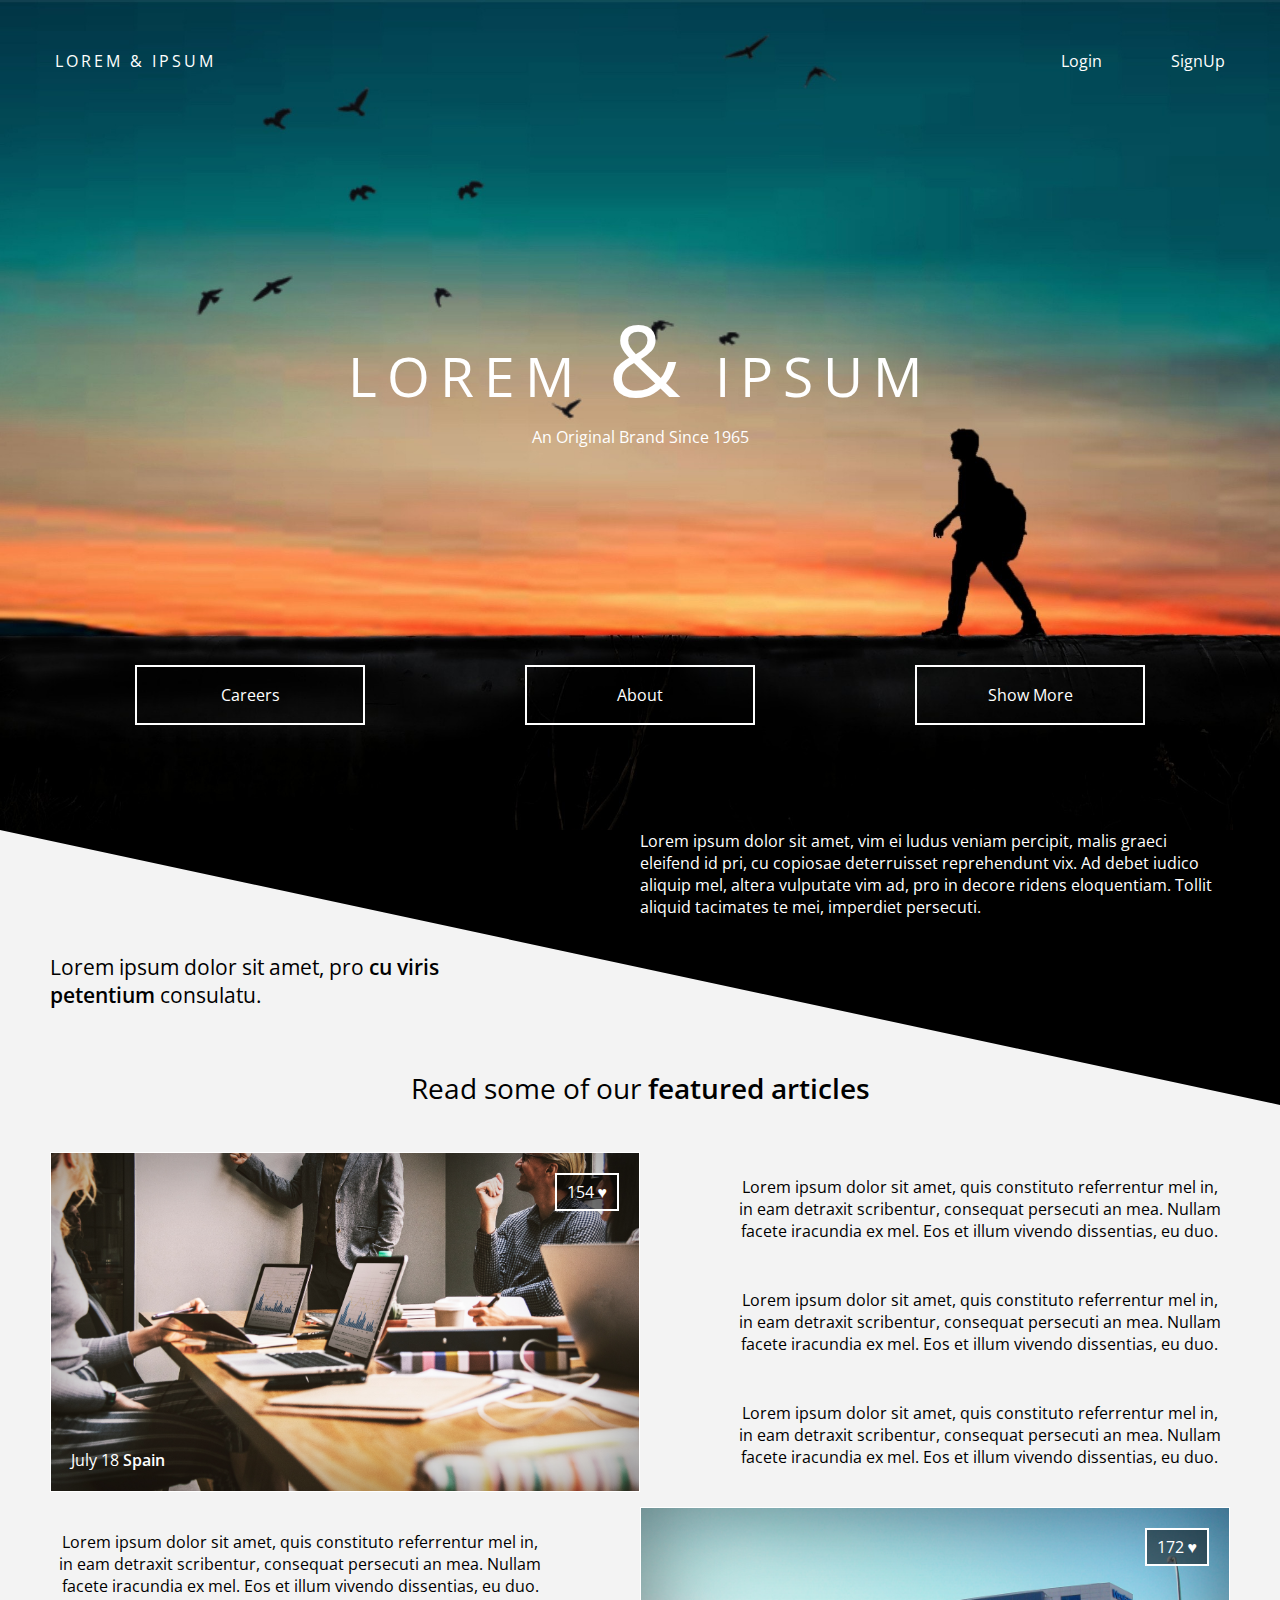
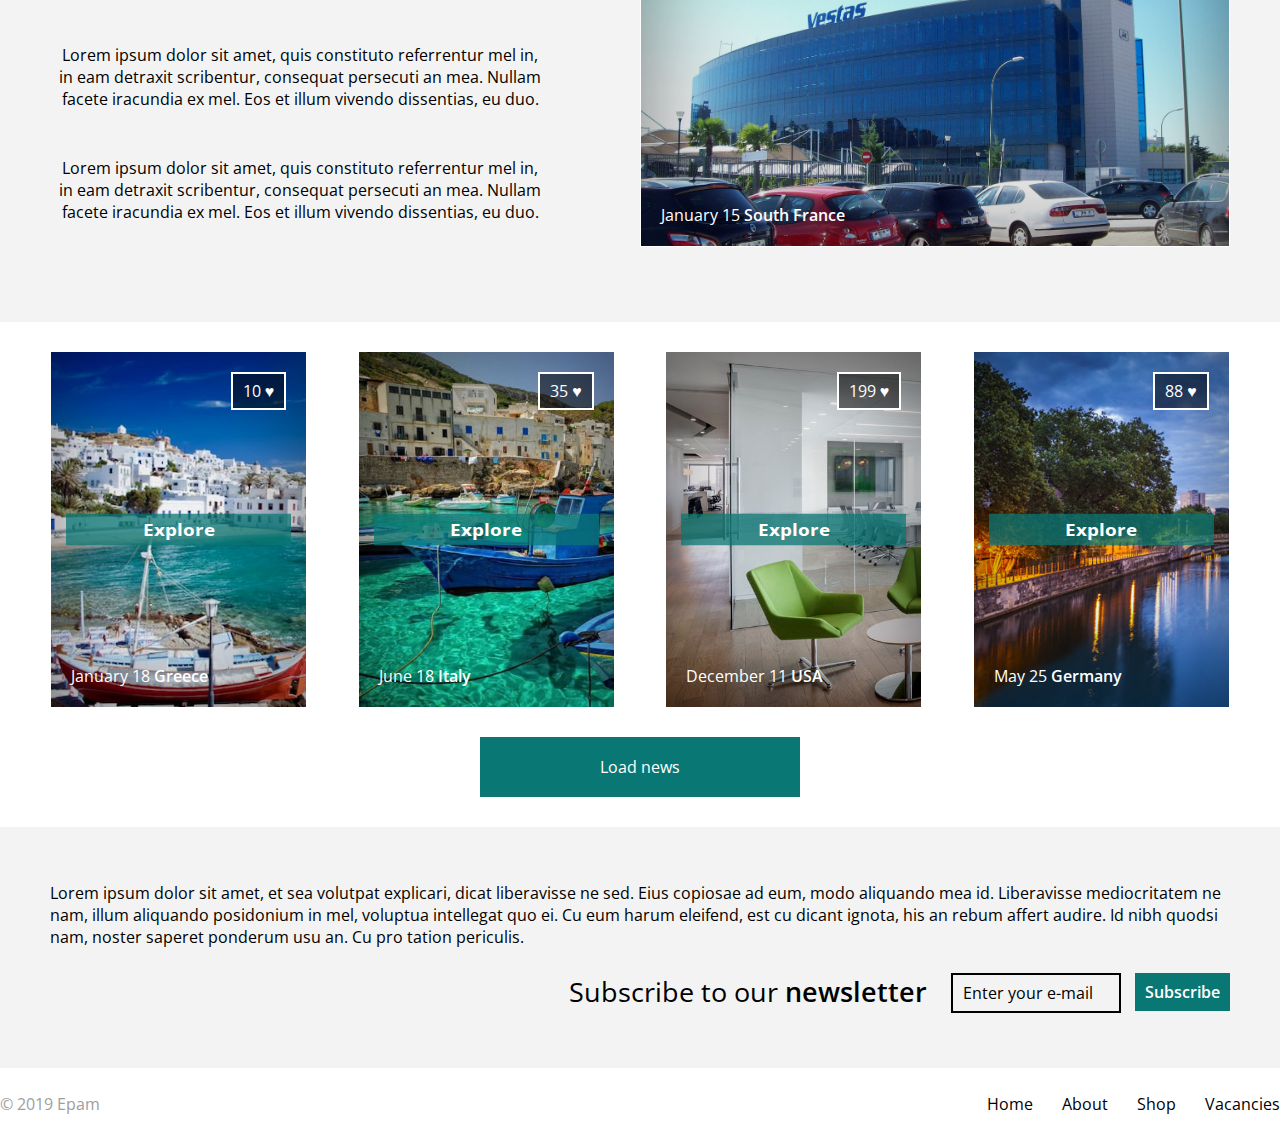
==== FL11_HW4/homework/index.html @ ba0d4170 "first upload" ====
<!DOCTYPE html>
<html lang="en">
<head>
	<meta charset="utf-8">
	<meta name="viewport" content="width=device-width, initial-scale=1.0">
	<title>CSS Layouts</title>
	<link rel="stylesheet" type="text/css" href="css/style.css">
	<link rel="stylesheet" href="https://fonts.googleapis.com/css?family=Open+Sans">
</head>
<body>
    <header class="header">
        <div class="header-wrap">
            <div class="header-top">
                <div class="header-top__logo">Lorem & Ipsum</div>
                <ul class="header-top__nav ul-nav">
                    <li><a href="#">Login</a></li>
                    <li><a href="#">SignUp</a></li>
                </ul>
            </div>
            <div class="header-logo">
                <h1>Lorem <span>&</span> Ipsum</h1>
                <p>An Original Brand Since 1965</p>
            </div>
            <nav class="header-nav">
                <ul class="ul-nav">
                    <li><a href="#">Careers</a></li>
                    <li><a href="#">About</a></li>
                    <li><a href="#">Show More</a></li>
                </ul>
            </nav>
        </div>
    </header>
    <main class="main">
        <div class="main-wrap">
            <div class="main-description">
                <p>Lorem ipsum dolor sit amet, vim ei ludus veniam percipit, malis graeci eleifend id pri, cu copiosae deterruisset reprehendunt vix. Ad debet iudico aliquip mel, altera vulputate vim ad, pro in decore ridens eloquentiam. Tollit aliquid tacimates te mei, imperdiet persecuti.</p>
                <p>Lorem ipsum dolor sit amet, pro <b>cu viris petentium</b> consulatu.</p>
            </div>
            <section class="featured-articles">
                <h2>Read some of our <span>featured articles</span></h2>
                <div class="featured-articles__list">
                    <div class='article-item'>
                        <div class="article-item__info">
                            <img src="img/sample-1.jpg" alt="Lorem ipsum dolor">
                            <span class="article-likes">154 &#9829;</span>
                            <p class="article-date"><time datetime="2018-07-18">July 18</time> <b>Spain</b></p>
                        </div>
                        <div class="article-item__description">
                            <p>Lorem ipsum dolor sit amet, quis constituto referrentur mel in, in eam detraxit scribentur, consequat persecuti an mea. Nullam facete iracundia ex mel. Eos et illum vivendo dissentias, eu duo.</p>
                            <p>Lorem ipsum dolor sit amet, quis constituto referrentur mel in, in eam detraxit scribentur, consequat persecuti an mea. Nullam facete iracundia ex mel. Eos et illum vivendo dissentias, eu duo.</p>
                            <p>Lorem ipsum dolor sit amet, quis constituto referrentur mel in, in eam detraxit scribentur, consequat persecuti an mea. Nullam facete iracundia ex mel. Eos et illum vivendo dissentias, eu duo.</p>
                        </div>
                    </div>
                    <div class='article-item'>
                        <div class="article-item__info">
                            <img src="img/sample-2.jpg" alt="Lorem ipsum dolor">
                            <span class="article-likes">172 &#9829;</span>
                            <p class="article-date"><time datetime="2018-01-15">January 15</time> <b>South France</b></p>
                        </div>
                        <div class="article-item__description">
                            <p>Lorem ipsum dolor sit amet, quis constituto referrentur mel in, in eam detraxit scribentur, consequat persecuti an mea. Nullam facete iracundia ex mel. Eos et illum vivendo dissentias, eu duo.</p>
                            <p>Lorem ipsum dolor sit amet, quis constituto referrentur mel in, in eam detraxit scribentur, consequat persecuti an mea. Nullam facete iracundia ex mel. Eos et illum vivendo dissentias, eu duo.</p>
                            <p>Lorem ipsum dolor sit amet, quis constituto referrentur mel in, in eam detraxit scribentur, consequat persecuti an mea. Nullam facete iracundia ex mel. Eos et illum vivendo dissentias, eu duo.</p>
                        </div>
                    </div>
                </div>
            </section>
        </div>
        <div class="short-articles-container">
            <div class="main-wrap">
                <div class="short-articles">
                    <div class="short-articles__list">
                        <article class="short-article-item">
                            <header>
                                <h3>Explore</h3>
                            </header>
                            <img src="img/news-list-1.jpg" alt="News #1">
                            <span class="article-likes">10 &#9829;</span>
                            <p class="article-date"><time datetime="2018-01-18">January 18</time> <b>Greece</b></p>
                        </article>
                        <article class="short-article-item">
                            <header>
                                <h3>Explore</h3>
                            </header>
                            <img src="img/news-list-2.jpg" alt="News #1">
                            <span class="article-likes">35 &#9829;</span>
                            <p class="article-date"><time datetime="2018-06-18">June 18</time> <b>Italy</b></p>
                        </article>
                        <article class="short-article-item">
                            <header>
                                <h3>Explore</h3>
                            </header>
                            <img src="img/news-list-3.jpg" alt="News #1">
                            <span class="article-likes">199 &#9829;</span>
                            <p class="article-date"><time datetime="2018-12-11">December 11</time> <b>USA</b></p>
                        </article>
                        <article class="short-article-item">
                            <header>
                                <h3>Explore</h3>
                            </header>
                            <img src="img/news-list-4.jpg" alt="News #1">
                            <span class="article-likes">88 &#9829;</span>
                            <p class="article-date"><time datetime="2018-05-25">May 25</time> <b>Germany</b></p>
                        </article>
                    </div>
                    <button class="short-articles__btn btn">Load news</button>
                </div>
            </div>
        </div>
        <div class="main-wrap">
            <aside class="subscribe">
                <p class="subscribe-description">Lorem ipsum dolor sit amet, et sea volutpat explicari, dicat liberavisse ne sed. Eius copiosae ad eum, modo aliquando mea id. Liberavisse mediocritatem ne nam, illum aliquando posidonium in mel, voluptua intellegat quo ei. Cu eum harum eleifend, est cu dicant ignota, his an rebum affert audire. Id nibh quodsi nam, noster saperet ponderum usu an. Cu pro tation periculis.</p>
                <form class="subscribe-form" action="#">
                    <label for="userEmail">Subscribe to our <b>newsletter</b></label>
                    <input type="email" name="userEmail" id="userEmail" placeholder="Enter your e-mail">
                    <button class="btn">Subscribe</button>
                </form>
            </aside>
        </div>
    </main>
    <footer class="footer">
        <div class="footer-wrap">
            <p class="footer-copyright">&copy; 2019 Epam</p>
            <nav class="footer-nav">
                <ul class="ul-nav">
                    <li><a href="#">Home</a></li>
                    <li><a href="#">About</a></li>
                    <li><a href="#">Shop</a></li>
                    <li><a href="#">Vacancies</a></li>
                </ul>
            </nav>
        </div>
    </footer>
</body>
</html>
---- FL11_HW4/homework/css/style.css ----
* {
    padding: 0;
    margin: 0;
}

button {
    border: none;
}

    button:focus {
        outline: none;
    }

button.btn {
    background-color: #097774;
    color: #fff;
    font-family: 'Open Sans', sans-serif;
    font-size: 16px;
    cursor: pointer;
}

    button.btn:hover {
        background-color: #519e9c;
    }

b {
    font-weight: 600;
}

.ul-nav {
    list-style: none;
    padding: 0;
    margin: 0;
}

    .ul-nav li {
        display: inline-block;
    }

body {
    font-family: 'Open Sans', sans-serif;
    font-size: 16px;
}

header.header {
    background-image: url(../img/sample2.jpg);
    background-size: cover;
    background-position: bottom;
    height: auto;
    min-width: 900px;
}

header.header a {
    color: #fff;
    text-decoration: none;
}

.header-wrap {
    padding: 50px 55px;
    margin: 0 auto;
    max-width: 1350px;
    box-sizing: border-box;
    color: #fff;
    height: 830px;
    display: flex;
    flex-flow: wrap column;
    justify-content: space-between;
}

.header-top {
    display: flex;
    flex-flow: wrap row;
    justify-content: space-between;
}

    .header-top__logo {
        text-transform: uppercase;
        letter-spacing: 3px;
    }

    .header-top__nav li {
        padding-left: 65px;
    }

        .header-top__nav li a:hover {
            text-decoration: underline;
        }

.header-logo {
    text-align: center;
}

    .header-logo h1 {
        font-size: 55px;
        font-weight: 400;
        text-transform: uppercase;
        letter-spacing: 10px;
    }

        .header-logo h1 span {
            font-size: 100px; 
        }

nav.header-nav {
    padding-bottom: 55px;
}

    nav.header-nav ul {
        display: flex;
        flex-wrap: wrap;
        justify-content: space-around;
    }

        nav.header-nav ul li a {
            width: 230px;
            height: 60px;
            display: flex;
            justify-content: center;
            align-items: center;
            box-sizing: border-box;
            border: #fff solid 2px;
        }

            nav.header-nav ul li a:hover {
                color: #000;
                background-color: #fff;
            }

main.main {
    background-color: #f3f3f3;
    position: relative;
    z-index: 1;
    min-width: 900px;
}

    main.main::before {
        content: '';
        clip-path: polygon(100% 0, 0 0, 100% 100%);
        background-color: #000;
        width: 100%;
        height: 275px;
        position: absolute;
        z-index: -1;
    }

.main-wrap {
    margin: 0 auto;
    max-width: 1350px;
    box-sizing: border-box;
    padding: 0px 50px;    
}

.main-description {
    display: flex;
    flex-flow: wrap column;
    margin-bottom: 60px;
}

    .main-description p {
        width: 50%;
    }

        .main-description p:first-child {
            color: #fff;
            align-self: flex-end;
            margin-bottom: 35px;
        }

        .main-description p:last-child {
            width: 40%;
            font-size: 21px;
        }

.featured-articles {
    padding-bottom: 60px;
}

.featured-articles h2 {
    font-size: 28px;
    font-weight: 400;
    text-align: center;
    margin-bottom: 45px;
}

    .featured-articles h2 span {
        font-weight: 600;
    }

.article-item {
    display: flex;
    flex-wrap: wrap;
    margin-bottom: 15px;
}

.article-item:nth-child(2n) {
    flex-direction: row-reverse;
}

.article-item__info,
.article-item__description {
    width: 50%;
    height: 340px;
    overflow: hidden;
}

.article-item__info {
    position: relative;
    box-sizing: border-box;
    border: 1px solid #fff;
    color: #fff;
}

    .article-item__info::before {
        content: '';
        position: absolute;
        width: 100%;
        height: 100%;
        box-shadow: inset 0px 0px 100px rgba(0, 0, 0, 0.5);
        z-index: 100;
    }

    .article-item__info img {
        width: 100%;
        height: 100%;
        object-fit: cover;
    }

.article-item__description {
    display: flex;
    flex-flow: wrap column;
    text-align: center;
    justify-content: space-around;
    box-sizing: border-box;
    padding-left: 8%;
    padding-right: 5px;
}

.article-item:nth-child(2n) .article-item__description {
    padding-left: 5px;
    padding-right: 8%;
}

.article-likes {
    position: absolute;
    top: 20px;
    right: 20px;
    border: 2px solid #fff;
    background-color: rgba(0, 0, 0, 0.5);
    padding: 6px 10px;
    z-index: 200;
}

.article-date {
    position: absolute;
    left: 20px;
    bottom: 20px;
    z-index: 200;
}

.short-articles-container {
    background-color: #fff;
    min-width: 900px;  
}

.short-articles-container .main-wrap {
    padding: 0 25px;
}

.short-articles {
    display: flex;
    flex-wrap: wrap;
    justify-content: center;
    padding: 30px 0;
}

.short-articles__list {
    display: flex;
    flex-wrap: wrap;
    justify-content: space-around;
    width: 100%;
}

.short-article-item {
    position: relative;
    width: 255px;
    height: 355px;
    overflow: hidden;
    color: #fff;
    margin: 0 15px 30px;
}

    .short-article-item::before {
        content: '';
        position: absolute;
        width: 100%;
        height: 100%;
        box-shadow: inset 0px 0px 100px rgba(0, 0, 0, 0.5);
        z-index: 100;
    }

    .short-article-item header {
        position: absolute;
        z-index: 200;
        display: flex;
        justify-content: center;
        align-items: center;
        width: 100%;
        height: 100%;
    }

        .short-article-item header h3 {
            width: 100%;
            text-align: center;
            margin: 0 15px;
            padding: 5px 0;
            background-color: rgba(9, 119, 116, 0.75);
            transform: scale(1,0.9);
        }

    .short-article-item img {
        height: 100%;
    }

button.short-articles__btn {
    padding: 19px 120px;
}

aside.subscribe {
    padding: 55px 0;  
}

.subscribe-description {
    margin-bottom: 25px;
}

.subscribe-form {
    text-align: right;
}

    .subscribe-form label {
        font-size: 27px;
    }

    .subscribe-form input {
        font-family: 'Open Sans', sans-serif;
        width: 170px;
        height: 40px;
        box-sizing: border-box;
        margin: 0 10px 0 20px;
        padding: 0 10px;
        vertical-align: top;
        border: 2px solid #000;
        background-color: transparent;
        font-size: 16px;
    }

        .subscribe-form input::placeholder {
            color: #000;
        }

    .subscribe-form button {
        padding: 8px 10px;
        font-weight: 600;
        vertical-align: top
    }

footer.footer {
    min-width: 900px;
}

.footer-wrap {
    margin: 0 auto;
    max-width: 1350px;
    box-sizing: border-box;
    display: flex;
    flex-wrap: wrap;
    justify-content: space-between;
    padding: 25px 0;
}

.footer-copyright {
    color: #9E9E9E;
} 

nav.footer-nav ul li {
    padding-left: 25px;
}

    nav.footer-nav ul li a {
        color: #000;
        text-decoration: none;
    }

        nav.footer-nav ul li a:hover {
            text-decoration: underline;
        }
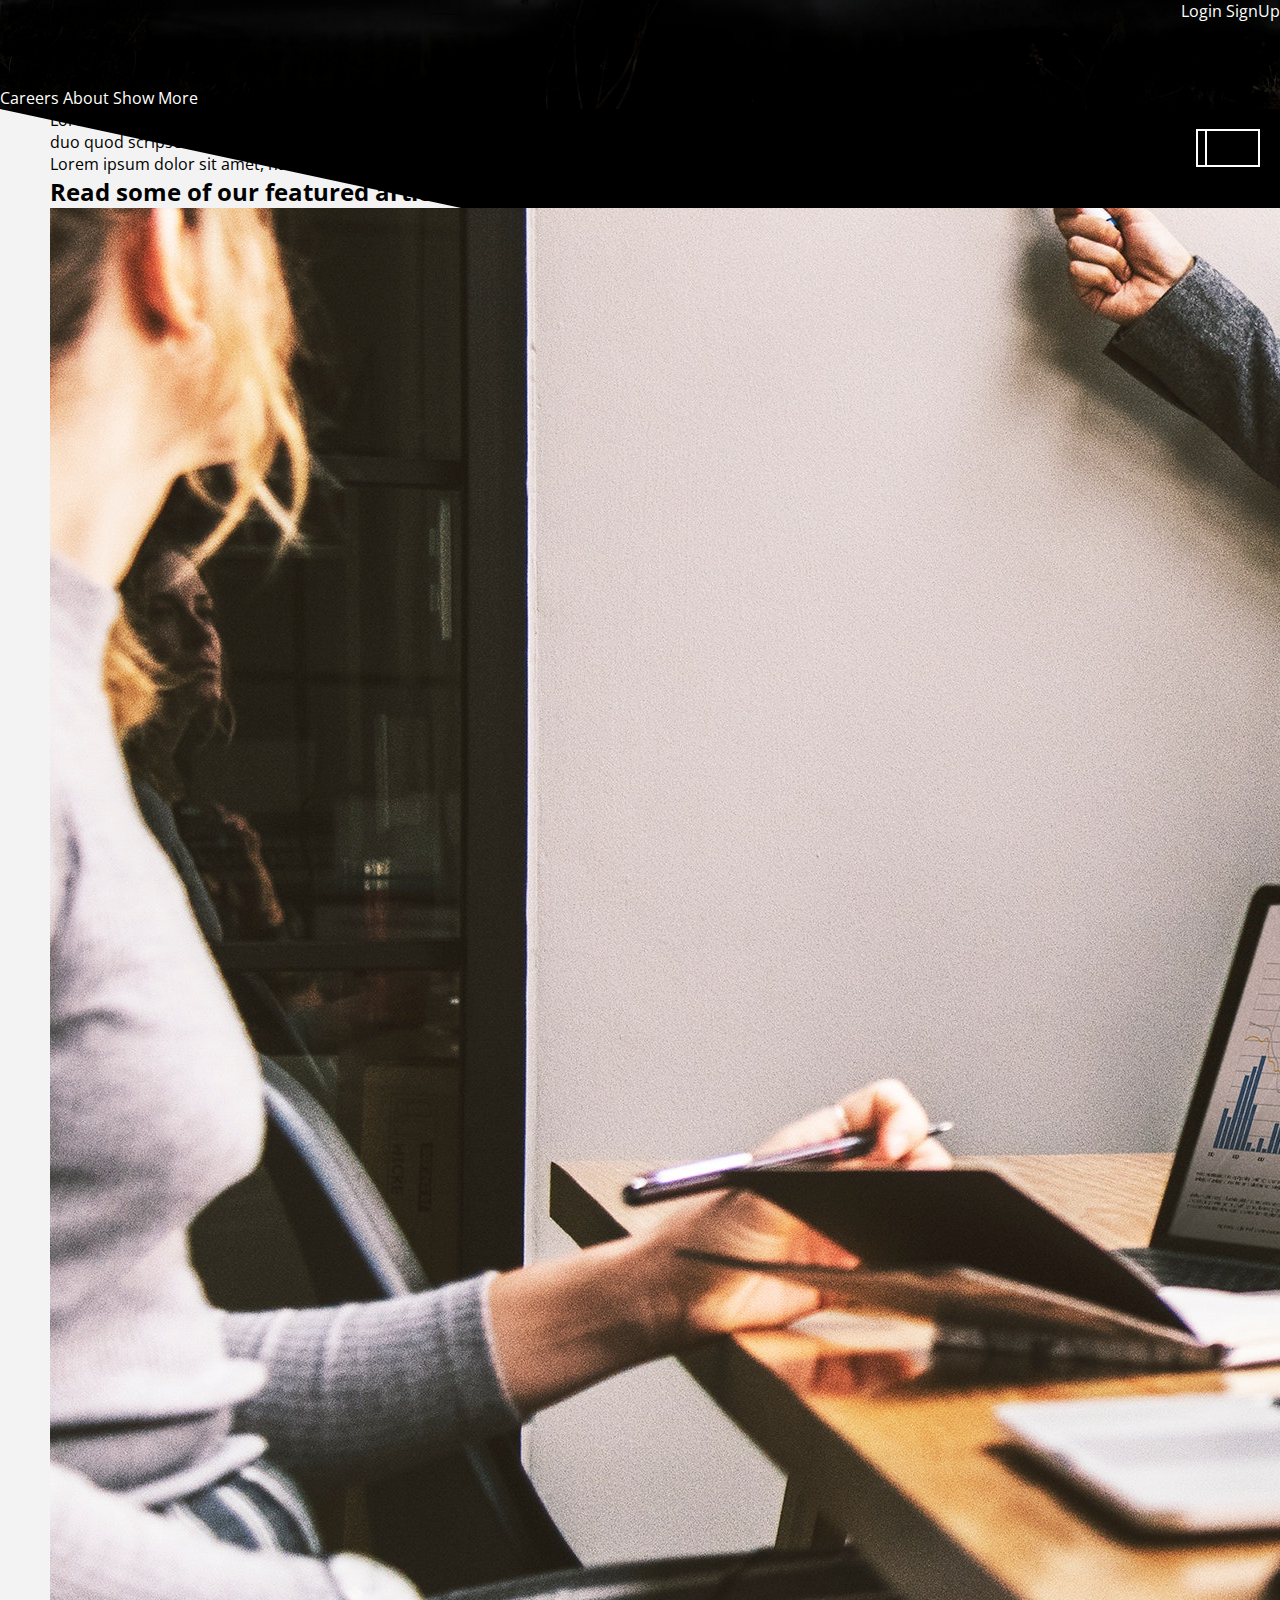
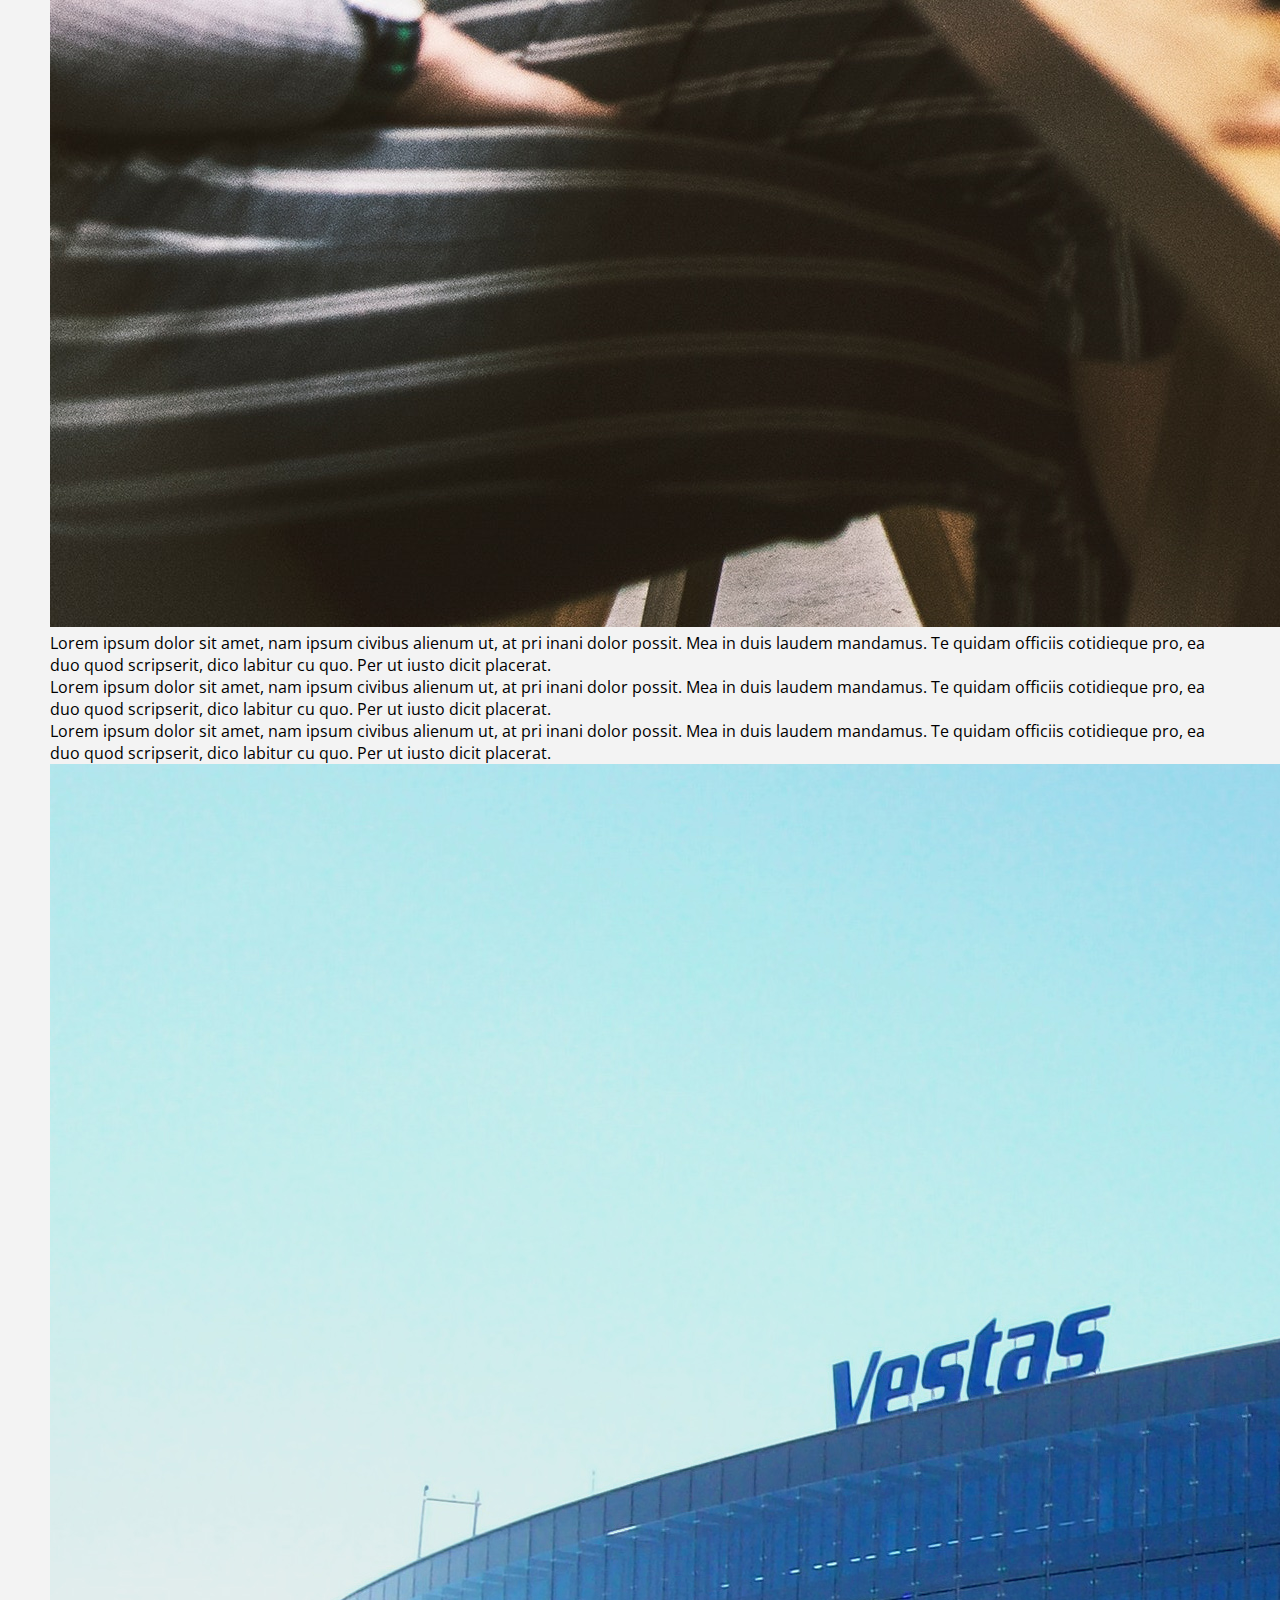
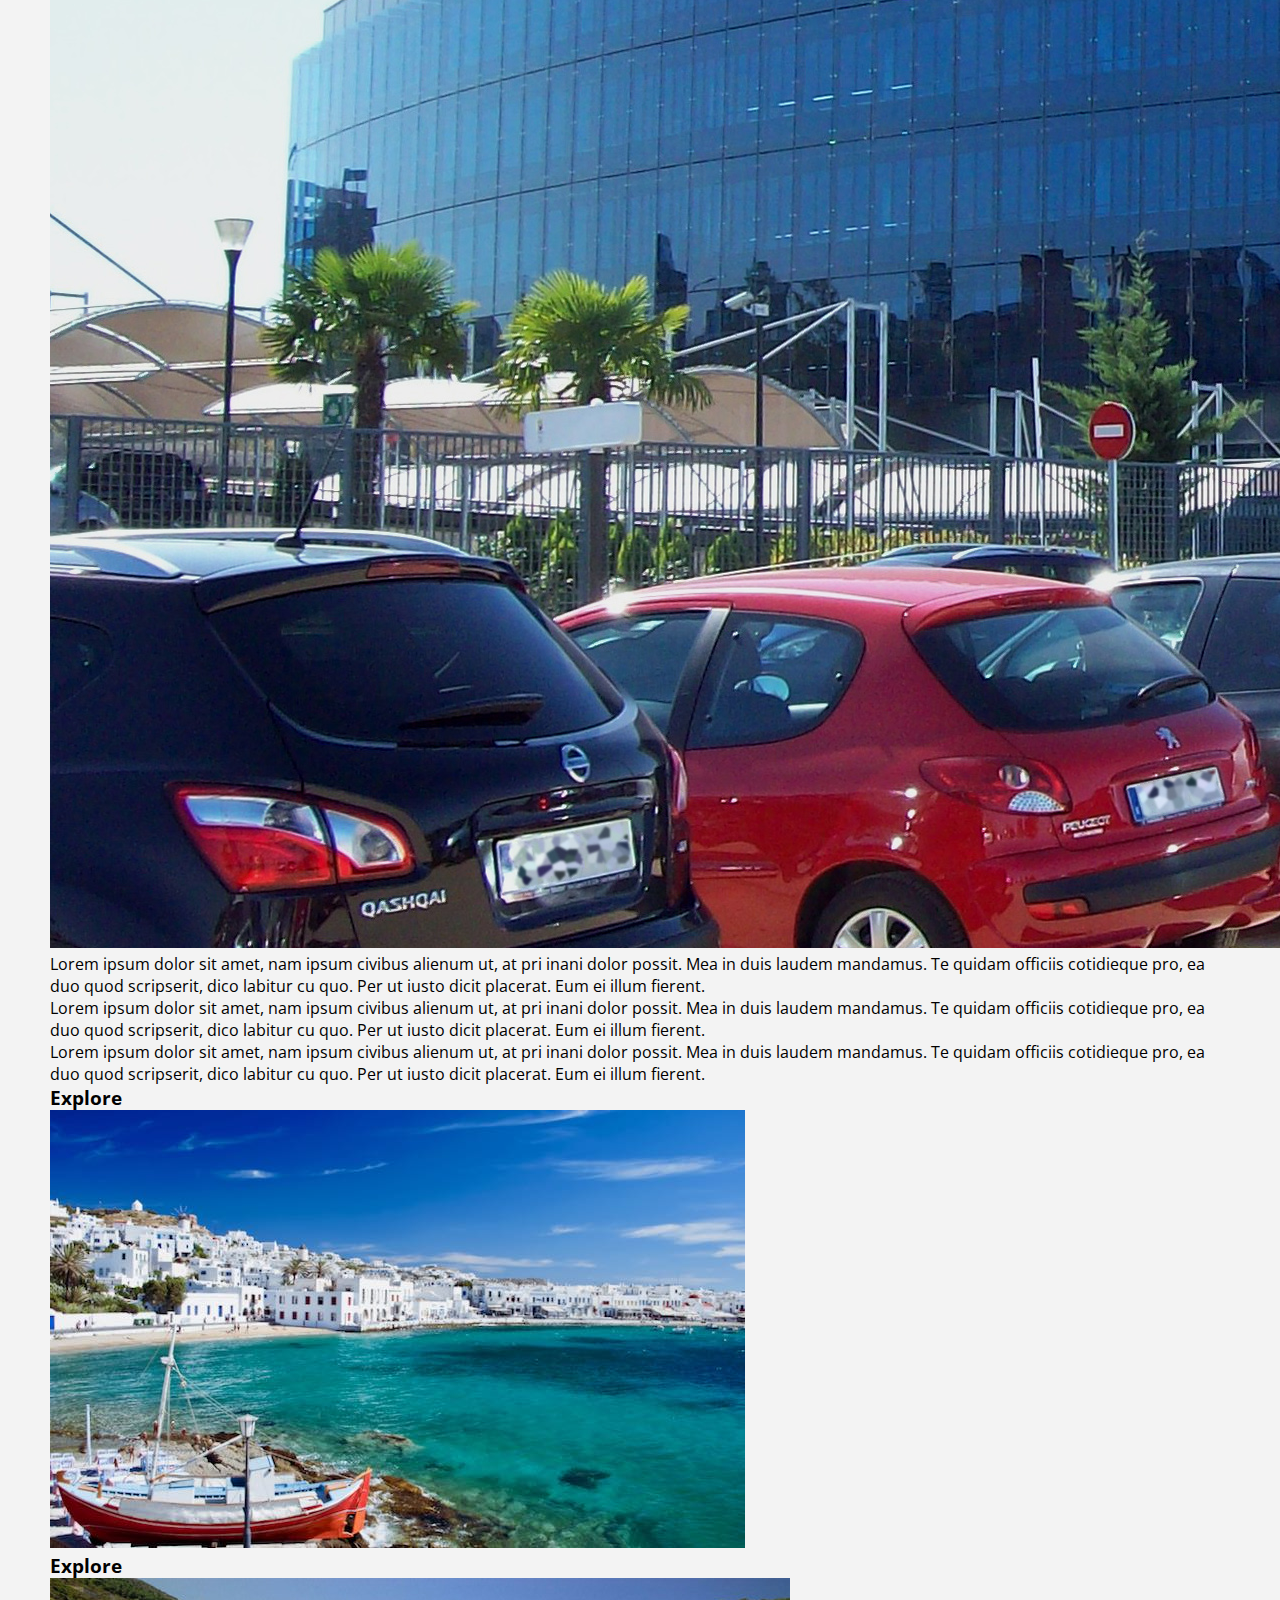
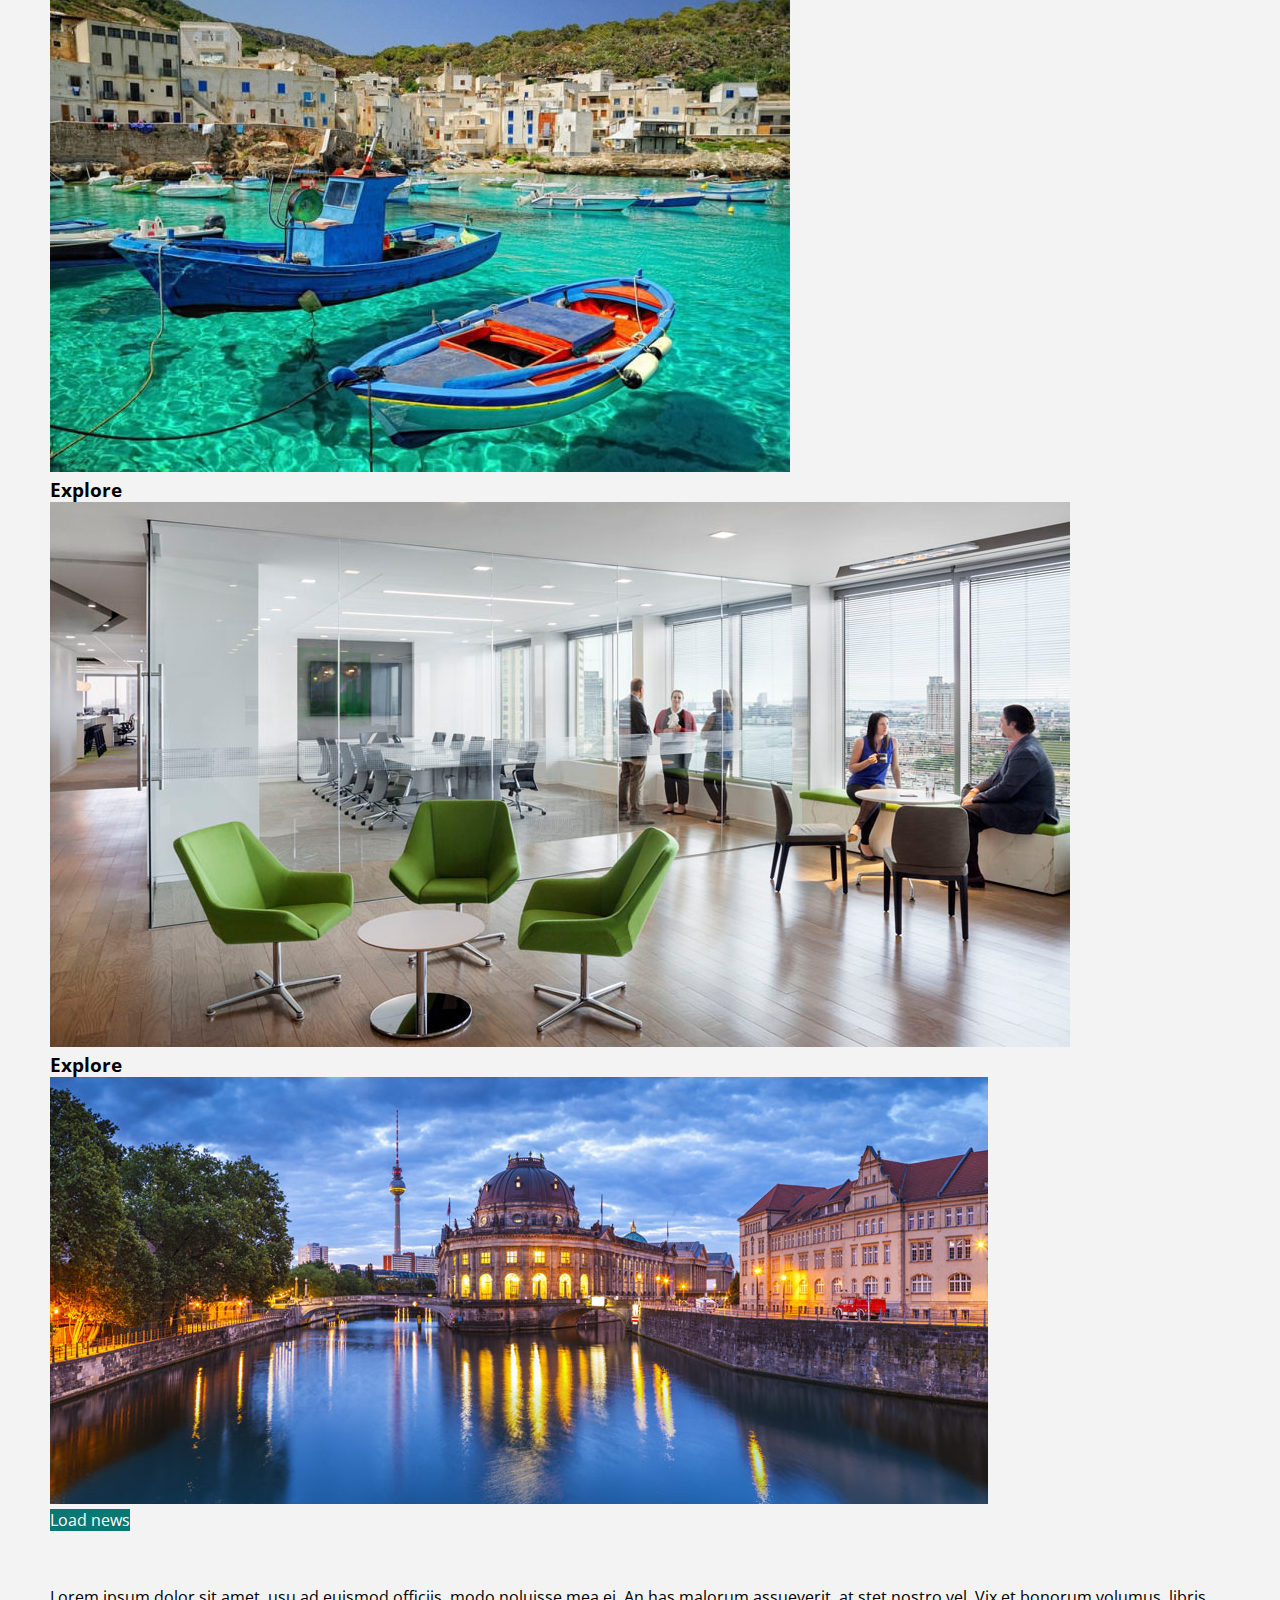
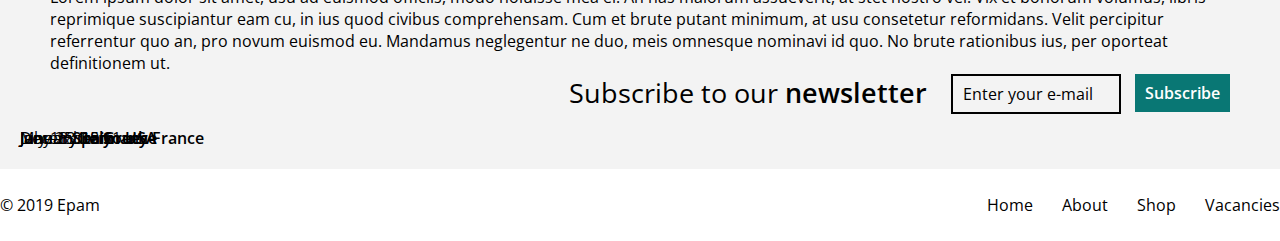
==== commit 7f8f8338: "FIx some issues" ====
--- a/FL11_HW4/homework/index.html
+++ b/FL11_HW4/homework/index.html
@@ -1,5 +1,5 @@
 <!DOCTYPE html>
-<html lang="en">
+<html lang="zxx">
 <head>
 	<meta charset="utf-8">
 	<meta name="viewport" content="width=device-width, initial-scale=1.0">
@@ -9,19 +9,19 @@
 </head>
 <body>
     <header class="header">
-        <div class="header-wrap">
+        <div class="header-all">
             <div class="header-top">
-                <div class="header-top__logo">Lorem & Ipsum</div>
-                <ul class="header-top__nav ul-nav">
+                <div class="header-mini-logo">Lorem &amp; Ipsum</div>
+                <ul class="header-login ul-nav">
                     <li><a href="#">Login</a></li>
                     <li><a href="#">SignUp</a></li>
                 </ul>
             </div>
-            <div class="header-logo">
-                <h1>Lorem <span>&</span> Ipsum</h1>
+            <div class="header-main-logo">
+                <h1>Lorem <span>&amp;</span> Ipsum</h1>
                 <p>An Original Brand Since 1965</p>
             </div>
-            <nav class="header-nav">
+            <nav class="header-main-nav">
                 <ul class="ul-nav">
                     <li><a href="#">Careers</a></li>
                     <li><a href="#">About</a></li>
@@ -32,84 +32,84 @@
     </header>
     <main class="main">
         <div class="main-wrap">
-            <div class="main-description">
-                <p>Lorem ipsum dolor sit amet, vim ei ludus veniam percipit, malis graeci eleifend id pri, cu copiosae deterruisset reprehendunt vix. Ad debet iudico aliquip mel, altera vulputate vim ad, pro in decore ridens eloquentiam. Tollit aliquid tacimates te mei, imperdiet persecuti.</p>
-                <p>Lorem ipsum dolor sit amet, pro <b>cu viris petentium</b> consulatu.</p>
+            <div class="main-text">
+                <p>Lorem ipsum dolor sit amet, nam ipsum civibus alienum ut, at pri inani dolor possit. Mea in duis laudem mandamus. Te quidam officiis cotidieque pro, ea duo quod scripserit, dico labitur cu quo. Per ut iusto dicit placerat. Eum ei illum fierent.</p>
+                <p>Lorem ipsum dolor sit amet, nam <b>ipsum civibus alienum ut</b> at pri inani dolor possit.</p>
             </div>
-            <section class="featured-articles">
+            <section class="articles">
                 <h2>Read some of our <span>featured articles</span></h2>
-                <div class="featured-articles__list">
-                    <div class='article-item'>
-                        <div class="article-item__info">
-                            <img src="img/sample-1.jpg" alt="Lorem ipsum dolor">
+                <div class="articles-list">
+                    <div class='article-items'>
+                        <div class="article-items-more">
+                            <img src="img/sample-1.jpg" alt="Spain">
                             <span class="article-likes">154 &#9829;</span>
                             <p class="article-date"><time datetime="2018-07-18">July 18</time> <b>Spain</b></p>
                         </div>
-                        <div class="article-item__description">
-                            <p>Lorem ipsum dolor sit amet, quis constituto referrentur mel in, in eam detraxit scribentur, consequat persecuti an mea. Nullam facete iracundia ex mel. Eos et illum vivendo dissentias, eu duo.</p>
-                            <p>Lorem ipsum dolor sit amet, quis constituto referrentur mel in, in eam detraxit scribentur, consequat persecuti an mea. Nullam facete iracundia ex mel. Eos et illum vivendo dissentias, eu duo.</p>
-                            <p>Lorem ipsum dolor sit amet, quis constituto referrentur mel in, in eam detraxit scribentur, consequat persecuti an mea. Nullam facete iracundia ex mel. Eos et illum vivendo dissentias, eu duo.</p>
+                        <div class="article-items-text">
+                            <p>Lorem ipsum dolor sit amet, nam ipsum civibus alienum ut, at pri inani dolor possit. Mea in duis laudem mandamus. Te quidam officiis cotidieque pro, ea duo quod scripserit, dico labitur cu quo. Per ut iusto dicit placerat.</p>
+                            <p>Lorem ipsum dolor sit amet, nam ipsum civibus alienum ut, at pri inani dolor possit. Mea in duis laudem mandamus. Te quidam officiis cotidieque pro, ea duo quod scripserit, dico labitur cu quo. Per ut iusto dicit placerat.</p>
+                            <p>Lorem ipsum dolor sit amet, nam ipsum civibus alienum ut, at pri inani dolor possit. Mea in duis laudem mandamus. Te quidam officiis cotidieque pro, ea duo quod scripserit, dico labitur cu quo. Per ut iusto dicit placerat.</p>
                         </div>
                     </div>
-                    <div class='article-item'>
-                        <div class="article-item__info">
-                            <img src="img/sample-2.jpg" alt="Lorem ipsum dolor">
+                    <div class='article-items'>
+                        <div class="article-items-more">
+                            <img src="img/sample-2.jpg" alt="France">
                             <span class="article-likes">172 &#9829;</span>
                             <p class="article-date"><time datetime="2018-01-15">January 15</time> <b>South France</b></p>
                         </div>
-                        <div class="article-item__description">
-                            <p>Lorem ipsum dolor sit amet, quis constituto referrentur mel in, in eam detraxit scribentur, consequat persecuti an mea. Nullam facete iracundia ex mel. Eos et illum vivendo dissentias, eu duo.</p>
-                            <p>Lorem ipsum dolor sit amet, quis constituto referrentur mel in, in eam detraxit scribentur, consequat persecuti an mea. Nullam facete iracundia ex mel. Eos et illum vivendo dissentias, eu duo.</p>
-                            <p>Lorem ipsum dolor sit amet, quis constituto referrentur mel in, in eam detraxit scribentur, consequat persecuti an mea. Nullam facete iracundia ex mel. Eos et illum vivendo dissentias, eu duo.</p>
+                        <div class="article-items-text">
+                            <p>Lorem ipsum dolor sit amet, nam ipsum civibus alienum ut, at pri inani dolor possit. Mea in duis laudem mandamus. Te quidam officiis cotidieque pro, ea duo quod scripserit, dico labitur cu quo. Per ut iusto dicit placerat. Eum ei illum fierent.</p>
+                            <p>Lorem ipsum dolor sit amet, nam ipsum civibus alienum ut, at pri inani dolor possit. Mea in duis laudem mandamus. Te quidam officiis cotidieque pro, ea duo quod scripserit, dico labitur cu quo. Per ut iusto dicit placerat. Eum ei illum fierent.</p>
+                            <p>Lorem ipsum dolor sit amet, nam ipsum civibus alienum ut, at pri inani dolor possit. Mea in duis laudem mandamus. Te quidam officiis cotidieque pro, ea duo quod scripserit, dico labitur cu quo. Per ut iusto dicit placerat. Eum ei illum fierent.</p>
                         </div>
                     </div>
                 </div>
             </section>
         </div>
-        <div class="short-articles-container">
+        <div class="small-articles-container">
             <div class="main-wrap">
-                <div class="short-articles">
-                    <div class="short-articles__list">
-                        <article class="short-article-item">
+                <div class="small-articles">
+                    <div class="small-articles-list">
+                        <article class="small-article-items">
                             <header>
                                 <h3>Explore</h3>
                             </header>
-                            <img src="img/news-list-1.jpg" alt="News #1">
+                            <img src="img/news-list-1.jpg" alt="Greece">
                             <span class="article-likes">10 &#9829;</span>
                             <p class="article-date"><time datetime="2018-01-18">January 18</time> <b>Greece</b></p>
                         </article>
-                        <article class="short-article-item">
+                        <article class="small-article-items">
                             <header>
                                 <h3>Explore</h3>
                             </header>
-                            <img src="img/news-list-2.jpg" alt="News #1">
+                            <img src="img/news-list-2.jpg" alt="Italy">
                             <span class="article-likes">35 &#9829;</span>
                             <p class="article-date"><time datetime="2018-06-18">June 18</time> <b>Italy</b></p>
                         </article>
-                        <article class="short-article-item">
+                        <article class="small-article-items">
                             <header>
                                 <h3>Explore</h3>
                             </header>
-                            <img src="img/news-list-3.jpg" alt="News #1">
+                            <img src="img/news-list-3.jpg" alt="USA">
                             <span class="article-likes">199 &#9829;</span>
                             <p class="article-date"><time datetime="2018-12-11">December 11</time> <b>USA</b></p>
                         </article>
-                        <article class="short-article-item">
+                        <article class="small-article-items">
                             <header>
                                 <h3>Explore</h3>
                             </header>
-                            <img src="img/news-list-4.jpg" alt="News #1">
+                            <img src="img/news-list-4.jpg" alt="Germany">
                             <span class="article-likes">88 &#9829;</span>
                             <p class="article-date"><time datetime="2018-05-25">May 25</time> <b>Germany</b></p>
                         </article>
                     </div>
-                    <button class="short-articles__btn btn">Load news</button>
+                    <button class="small-article-btn btn">Load news</button>
                 </div>
             </div>
         </div>
         <div class="main-wrap">
             <aside class="subscribe">
-                <p class="subscribe-description">Lorem ipsum dolor sit amet, et sea volutpat explicari, dicat liberavisse ne sed. Eius copiosae ad eum, modo aliquando mea id. Liberavisse mediocritatem ne nam, illum aliquando posidonium in mel, voluptua intellegat quo ei. Cu eum harum eleifend, est cu dicant ignota, his an rebum affert audire. Id nibh quodsi nam, noster saperet ponderum usu an. Cu pro tation periculis.</p>
+                <p class="subscribe-text">Lorem ipsum dolor sit amet, usu ad euismod officiis, modo noluisse mea ei. An has malorum assueverit, at stet nostro vel. Vix et bonorum volumus, libris reprimique suscipiantur eam cu, in ius quod civibus comprehensam. Cum et brute putant minimum, at usu consetetur reformidans. Velit percipitur referrentur quo an, pro novum euismod eu. Mandamus neglegentur ne duo, meis omnesque nominavi id quo. No brute rationibus ius, per oporteat definitionem ut.</p>
                 <form class="subscribe-form" action="#">
                     <label for="userEmail">Subscribe to our <b>newsletter</b></label>
                     <input type="email" name="userEmail" id="userEmail" placeholder="Enter your e-mail">
@@ -120,7 +120,7 @@
     </main>
     <footer class="footer">
         <div class="footer-wrap">
-            <p class="footer-copyright">&copy; 2019 Epam</p>
+            <p class="footer-logo">&copy; 2019 Epam</p>
             <nav class="footer-nav">
                 <ul class="ul-nav">
                     <li><a href="#">Home</a></li>
@@ -132,4 +132,4 @@
         </div>
     </footer>
 </body>
-</html>+</html>
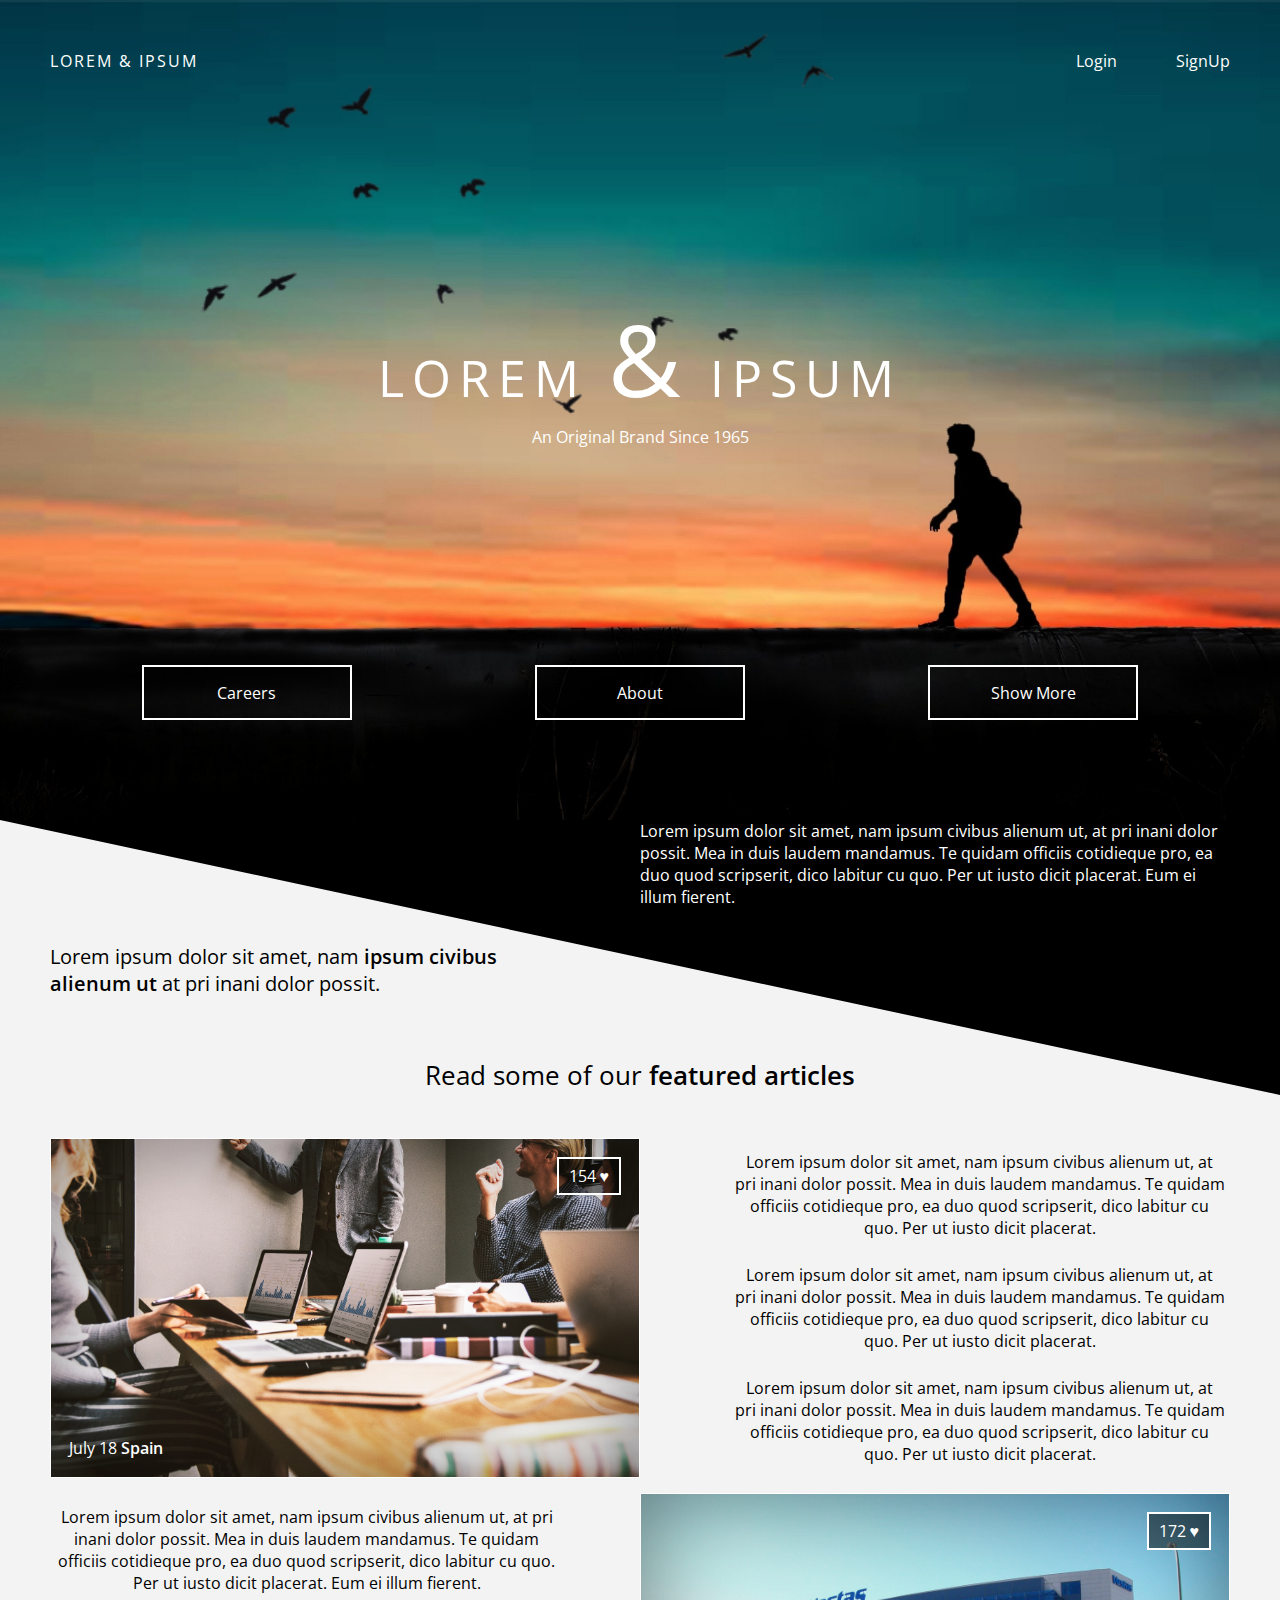
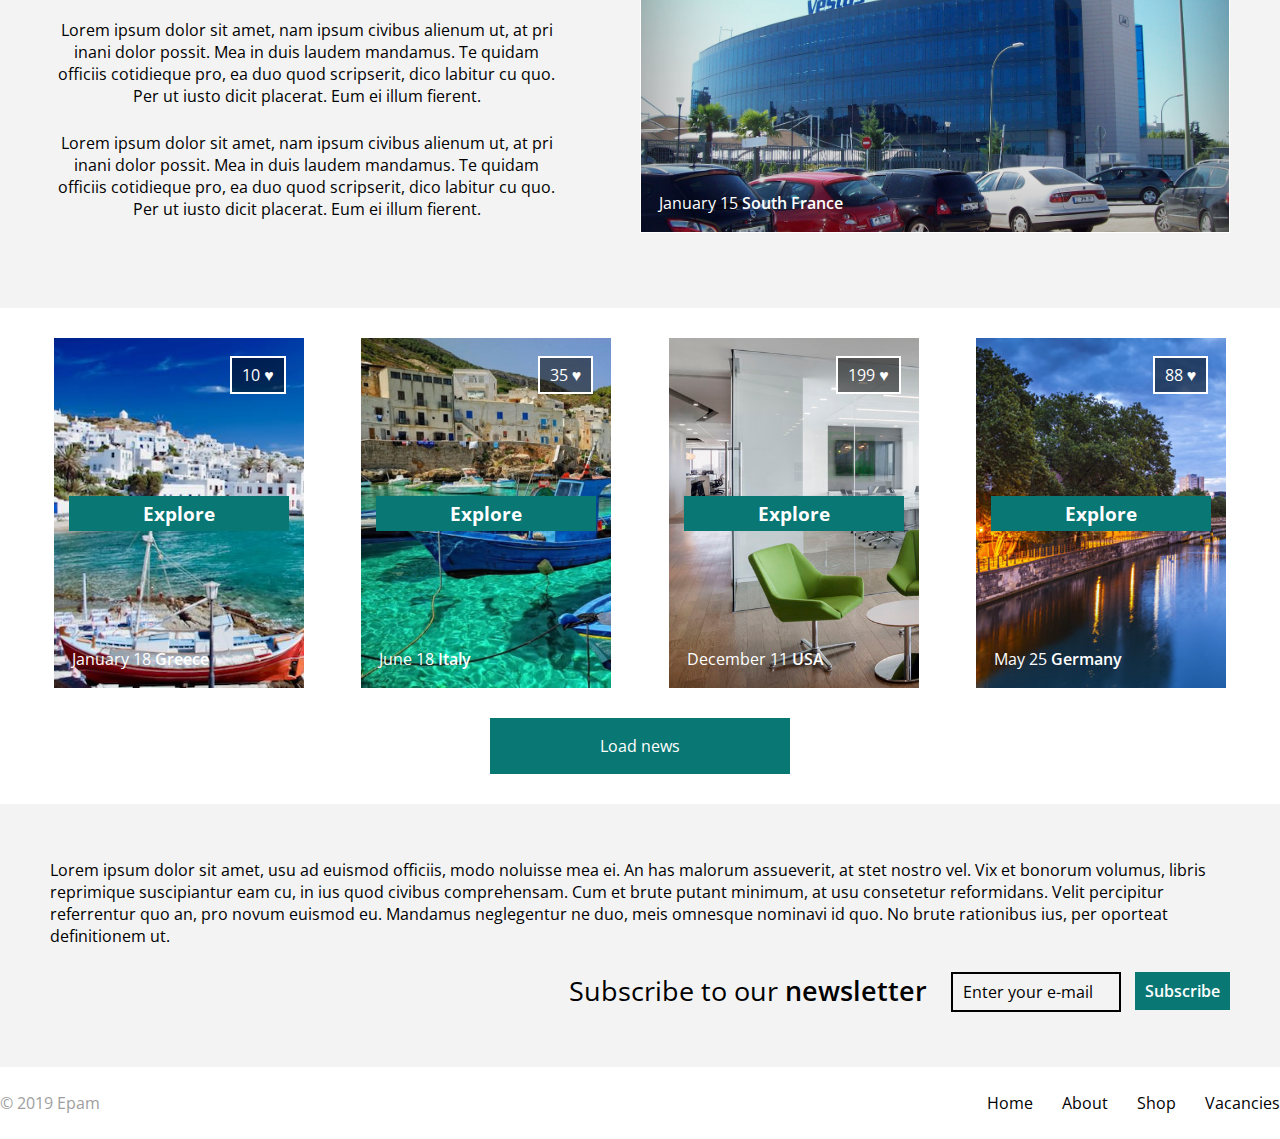
==== commit 7c690931: "Fix some issues" ====
--- a/FL11_HW4/homework/index.html
+++ b/FL11_HW4/homework/index.html
@@ -132,4 +132,4 @@
         </div>
     </footer>
 </body>
-</html>
+</html>--- a/FL11_HW4/homework/css/style.css
+++ b/FL11_HW4/homework/css/style.css
@@ -2,40 +2,6 @@
     padding: 0;
     margin: 0;
 }
-
-button {
-    border: none;
-}
-
-    button:focus {
-        outline: none;
-    }
-
-button.btn {
-    background-color: #097774;
-    color: #fff;
-    font-family: 'Open Sans', sans-serif;
-    font-size: 16px;
-    cursor: pointer;
-}
-
-    button.btn:hover {
-        background-color: #519e9c;
-    }
-
-b {
-    font-weight: 600;
-}
-
-.ul-nav {
-    list-style: none;
-    padding: 0;
-    margin: 0;
-}
-
-    .ul-nav li {
-        display: inline-block;
-    }
 
 body {
     font-family: 'Open Sans', sans-serif;
@@ -55,13 +21,13 @@
     text-decoration: none;
 }
 
-.header-wrap {
-    padding: 50px 55px;
+.header-all {
+    padding: 50px 50px;
     margin: 0 auto;
     max-width: 1350px;
     box-sizing: border-box;
     color: #fff;
-    height: 830px;
+    height: 820px;
     display: flex;
     flex-flow: wrap column;
     justify-content: space-between;
@@ -73,47 +39,47 @@
     justify-content: space-between;
 }
 
-    .header-top__logo {
+    .header-mini-logo {
         text-transform: uppercase;
-        letter-spacing: 3px;
-    }
-
-    .header-top__nav li {
-        padding-left: 65px;
-    }
-
-        .header-top__nav li a:hover {
+        letter-spacing: 2px;
+    }
+
+    .header-login li {
+        padding-left: 55px;
+    }
+
+        .header-login li a:hover {
             text-decoration: underline;
         }
 
-.header-logo {
+.header-main-logo {
     text-align: center;
 }
 
-    .header-logo h1 {
-        font-size: 55px;
+    .header-main-logo h1 {
+        font-size: 50px;
         font-weight: 400;
         text-transform: uppercase;
-        letter-spacing: 10px;
-    }
-
-        .header-logo h1 span {
+        letter-spacing: 8px;
+    }
+
+        .header-main-logo h1 span {
             font-size: 100px; 
         }
 
-nav.header-nav {
-    padding-bottom: 55px;
-}
-
-    nav.header-nav ul {
+nav.header-main-nav {
+    padding-bottom: 50px;
+}
+
+    nav.header-main-nav ul {
         display: flex;
         flex-wrap: wrap;
         justify-content: space-around;
     }
 
-        nav.header-nav ul li a {
-            width: 230px;
-            height: 60px;
+        nav.header-main-nav ul li a {
+            width: 210px;
+            height: 55px;
             display: flex;
             justify-content: center;
             align-items: center;
@@ -121,7 +87,7 @@
             border: #fff solid 2px;
         }
 
-            nav.header-nav ul li a:hover {
+            nav.header-main-nav ul li a:hover {
                 color: #000;
                 background-color: #fff;
             }
@@ -150,67 +116,67 @@
     padding: 0px 50px;    
 }
 
-.main-description {
+.main-text {
     display: flex;
     flex-flow: wrap column;
     margin-bottom: 60px;
 }
 
-    .main-description p {
+    .main-text p {
         width: 50%;
     }
 
-        .main-description p:first-child {
+        .main-text p:first-child {
             color: #fff;
             align-self: flex-end;
             margin-bottom: 35px;
         }
 
-        .main-description p:last-child {
+        .main-text p:last-child {
             width: 40%;
-            font-size: 21px;
-        }
-
-.featured-articles {
+            font-size: 20px;
+        }
+
+.articles {
     padding-bottom: 60px;
 }
 
-.featured-articles h2 {
-    font-size: 28px;
+.articles h2 {
+    font-size: 26px;
     font-weight: 400;
     text-align: center;
     margin-bottom: 45px;
 }
 
-    .featured-articles h2 span {
+    .articles h2 span {
         font-weight: 600;
     }
 
-.article-item {
+.article-items {
     display: flex;
     flex-wrap: wrap;
     margin-bottom: 15px;
 }
 
-.article-item:nth-child(2n) {
+.article-items:nth-child(2n) {
     flex-direction: row-reverse;
 }
 
-.article-item__info,
-.article-item__description {
+.article-items-more,
+.article-items-text {
     width: 50%;
     height: 340px;
     overflow: hidden;
 }
 
-.article-item__info {
+.article-items-more {
     position: relative;
     box-sizing: border-box;
     border: 1px solid #fff;
     color: #fff;
 }
 
-    .article-item__info::before {
+    .article-items-more::before {
         content: '';
         position: absolute;
         width: 100%;
@@ -219,13 +185,13 @@
         z-index: 100;
     }
 
-    .article-item__info img {
+    .article-items-more img {
         width: 100%;
         height: 100%;
         object-fit: cover;
     }
 
-.article-item__description {
+.article-items-text {
     display: flex;
     flex-flow: wrap column;
     text-align: center;
@@ -235,15 +201,15 @@
     padding-right: 5px;
 }
 
-.article-item:nth-child(2n) .article-item__description {
-    padding-left: 5px;
-    padding-right: 8%;
+.article-items:nth-child(2n) .article-items-text {
+    padding-left: 6px;
+    padding-right: 7%;
 }
 
 .article-likes {
     position: absolute;
-    top: 20px;
-    right: 20px;
+    top: 18px;
+    right: 18px;
     border: 2px solid #fff;
     background-color: rgba(0, 0, 0, 0.5);
     padding: 6px 10px;
@@ -252,53 +218,52 @@
 
 .article-date {
     position: absolute;
-    left: 20px;
-    bottom: 20px;
+    left: 18px;
+    bottom: 18px;
     z-index: 200;
 }
 
-.short-articles-container {
+.small-articles-container {
     background-color: #fff;
     min-width: 900px;  
 }
 
-.short-articles-container .main-wrap {
+.small-articles-container .main-wrap {
     padding: 0 25px;
 }
 
-.short-articles {
+.small-articles {
     display: flex;
     flex-wrap: wrap;
     justify-content: center;
     padding: 30px 0;
 }
 
-.short-articles__list {
+.small-articles-list {
     display: flex;
     flex-wrap: wrap;
     justify-content: space-around;
     width: 100%;
 }
 
-.short-article-item {
+.small-article-items {
     position: relative;
-    width: 255px;
-    height: 355px;
+    width: 250px;
+    height: 350px;
     overflow: hidden;
     color: #fff;
     margin: 0 15px 30px;
 }
 
-    .short-article-item::before {
+    .small-article-items::before {
         content: '';
         position: absolute;
         width: 100%;
         height: 100%;
-        box-shadow: inset 0px 0px 100px rgba(0, 0, 0, 0.5);
         z-index: 100;
     }
 
-    .short-article-item header {
+    .small-article-items header {
         position: absolute;
         z-index: 200;
         display: flex;
@@ -308,28 +273,27 @@
         height: 100%;
     }
 
-        .short-article-item header h3 {
+        .small-article-items header h3 {
             width: 100%;
             text-align: center;
             margin: 0 15px;
             padding: 5px 0;
-            background-color: rgba(9, 119, 116, 0.75);
-            transform: scale(1,0.9);
-        }
-
-    .short-article-item img {
-        height: 100%;
-    }
-
-button.short-articles__btn {
-    padding: 19px 120px;
+            background-color: #097774;
+        }
+
+    .small-article-items img {
+        height: 100%;
+    }
+
+button.small-article-btn {
+    padding: 17px 110px;
 }
 
 aside.subscribe {
     padding: 55px 0;  
 }
 
-.subscribe-description {
+.subscribe-text {
     margin-bottom: 25px;
 }
 
@@ -378,7 +342,7 @@
     padding: 25px 0;
 }
 
-.footer-copyright {
+.footer-logo {
     color: #9E9E9E;
 } 
 
@@ -393,4 +357,38 @@
 
         nav.footer-nav ul li a:hover {
             text-decoration: underline;
-        }+        }
+
+.ul-nav {
+    list-style: none;
+    padding: 0;
+    margin: 0;
+}
+
+    .ul-nav li {
+        display: inline-block;
+    }
+
+button {
+    border: none;
+}
+
+    button:focus {
+        outline: none;
+    }
+
+button.btn {
+    background-color: #097774;
+    color: #fff;
+    font-family: 'Open Sans', sans-serif;
+    font-size: 16px;
+    cursor: pointer;
+}
+
+    button.btn:hover {
+        background-color: #519e9c;
+    }
+
+b {
+    font-weight: 600;
+}